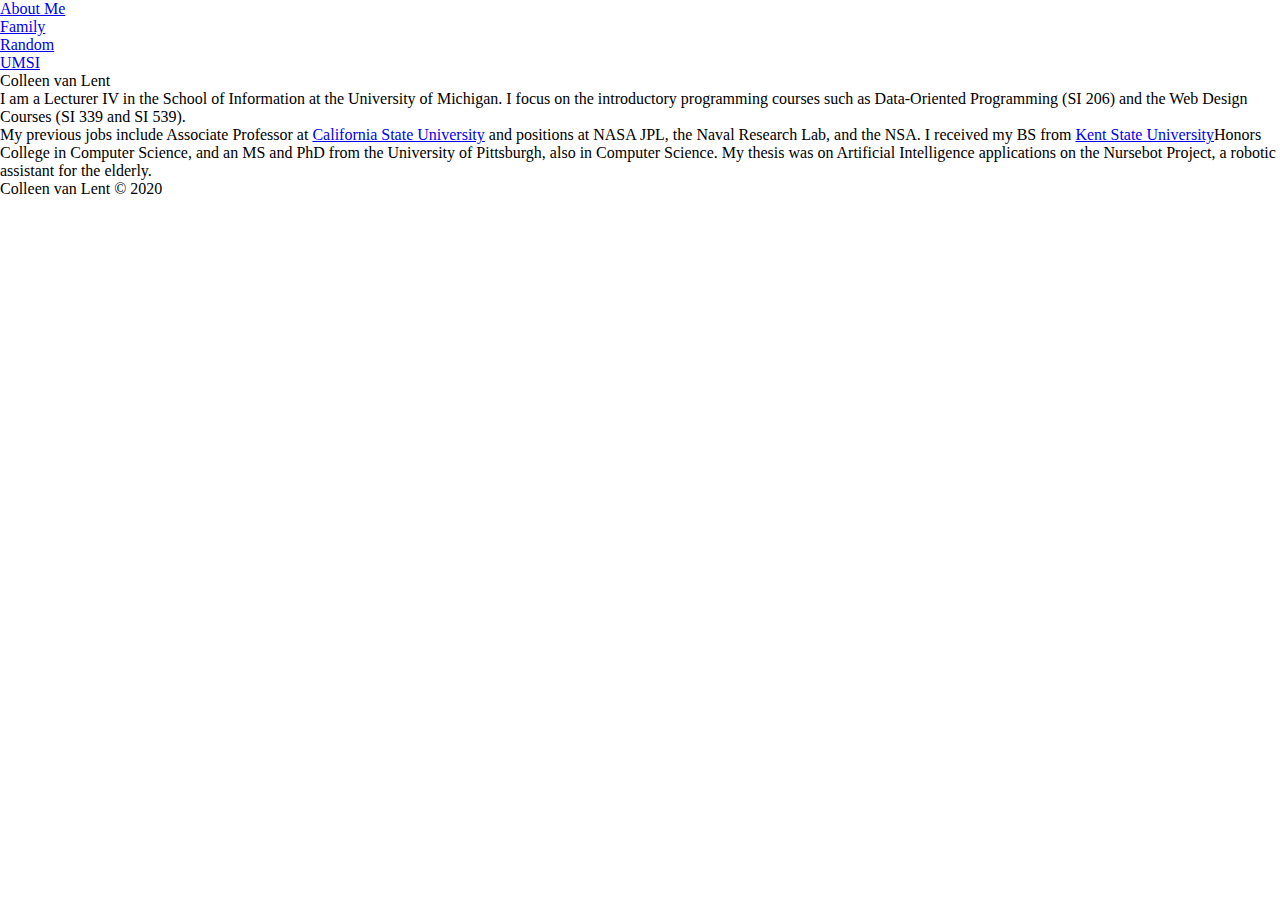
==== index.html @ 28c94f09 "Initial commit" ====
<!DOCTYPE html>
<html lang="en">
<head>
	<meta charset="UTF-8">
	<meta name="viewport" content="width=device-width, initial-scale=1.0">
	<!-- <link rel="icon" href="imgs/favicon.ico"> -->
	<link rel="stylesheet" href="css/html5reset.css">
	<link rel="stylesheet" href="css/style.css">
	<title>About Me</title>
</head>
<body>
	<!-- You do not need to make any changes to this file, but
	you should still review the tags to make sure that you
	are familiar with them. -->
	<header>
		<nav>
			<ul>
				<li><a href = "index.html">About Me</a></li>
				<li><a href = "personal.html">Family</a></li>
				<li><a href = "random.html">Random</a></li>
				<li><a href = "http://www.si.umich.edu">UMSI</a></li>
			</ul>
		</nav>

		<h1>Colleen van Lent</h1>

	</header>

	<main>

		<p>I am a Lecturer IV in the School of Information at the University of Michigan. I focus on the introductory programming courses such as Data-Oriented Programming (SI 206) and the Web Design Courses (SI 339 and SI 539).</p>

		<p>My previous jobs include Associate Professor at <a href = "http://www.csulb.edu">California State University</a> and positions at NASA JPL, the Naval Research Lab, and the NSA. I received my BS from <a href = "http://www.kent.edu">Kent State University</a>Honors College in Computer Science, and an MS and PhD from the University of Pittsburgh, also in Computer Science. My thesis was on Artificial Intelligence applications on the Nursebot Project, a robotic assistant for the elderly.</p>
	</main>

	<footer>
		<p>Colleen van Lent &copy; 2020</p>
	</footer>
</body>
</html>
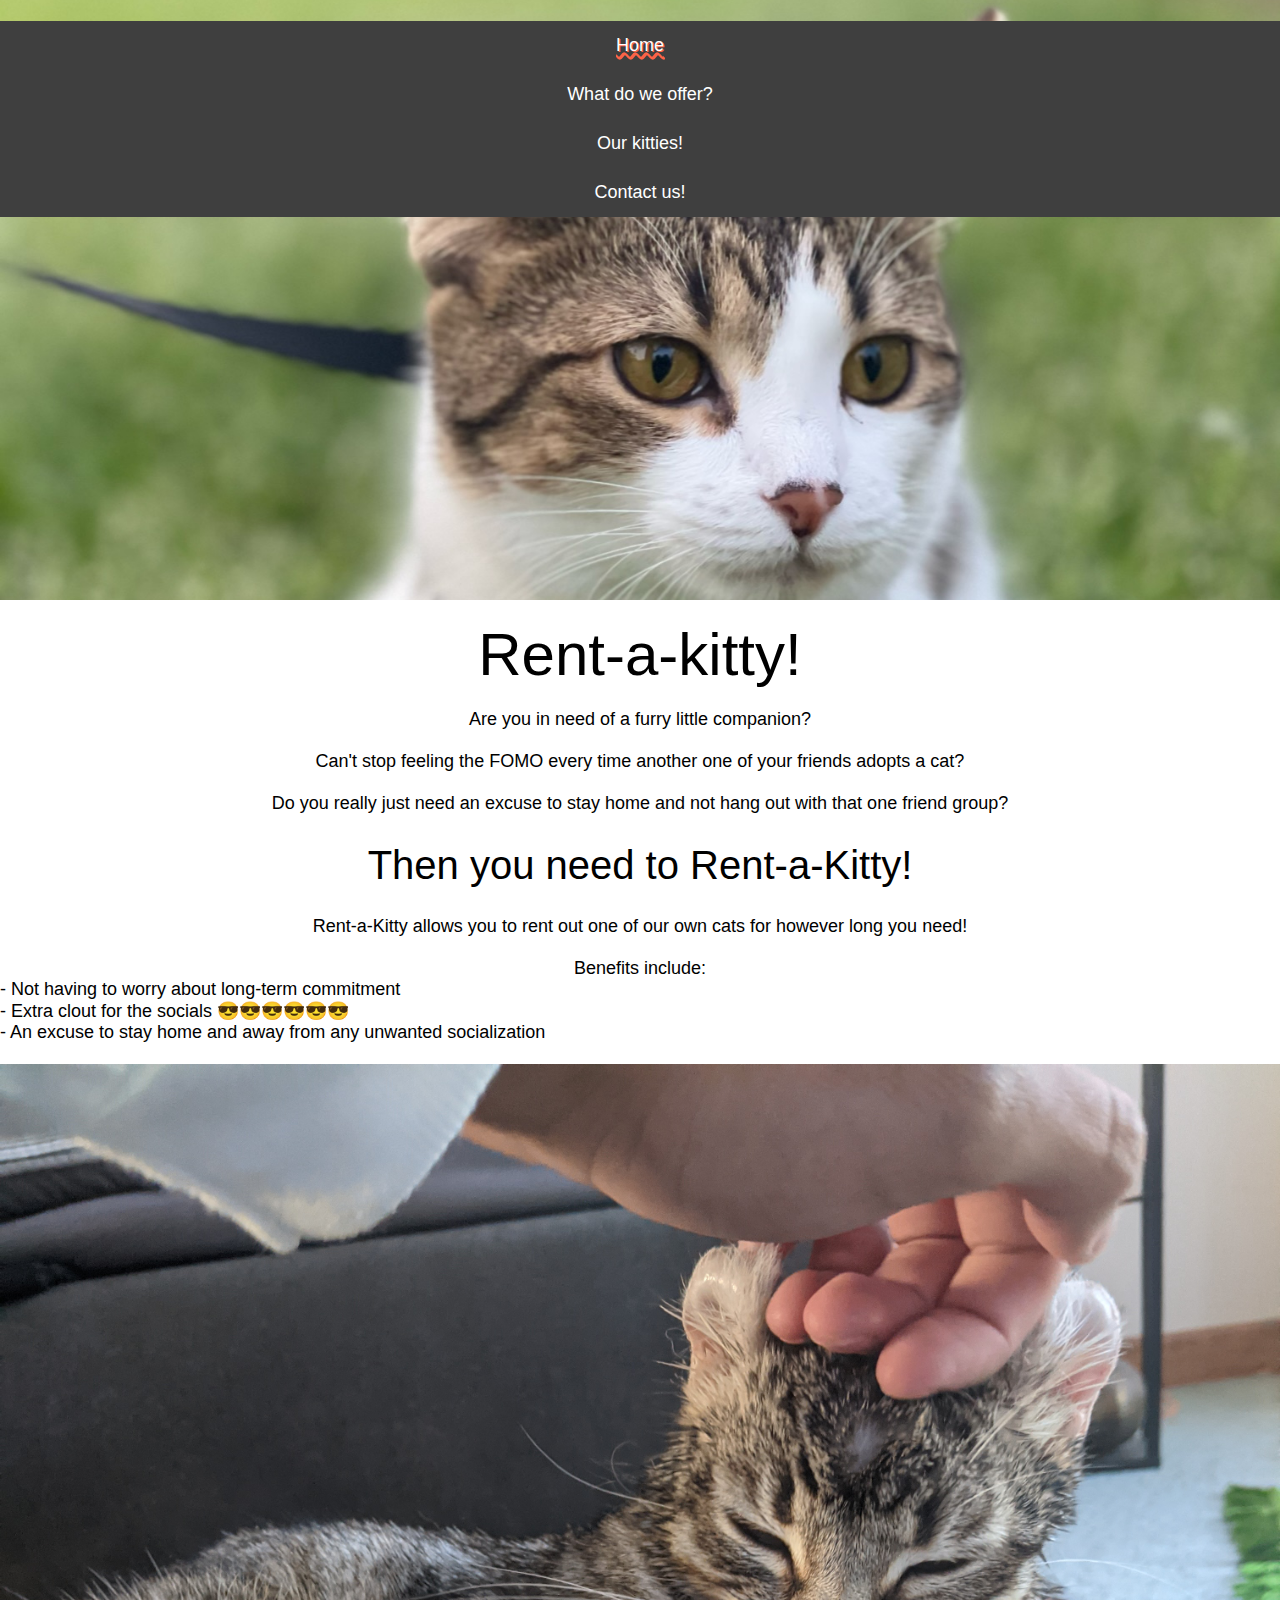
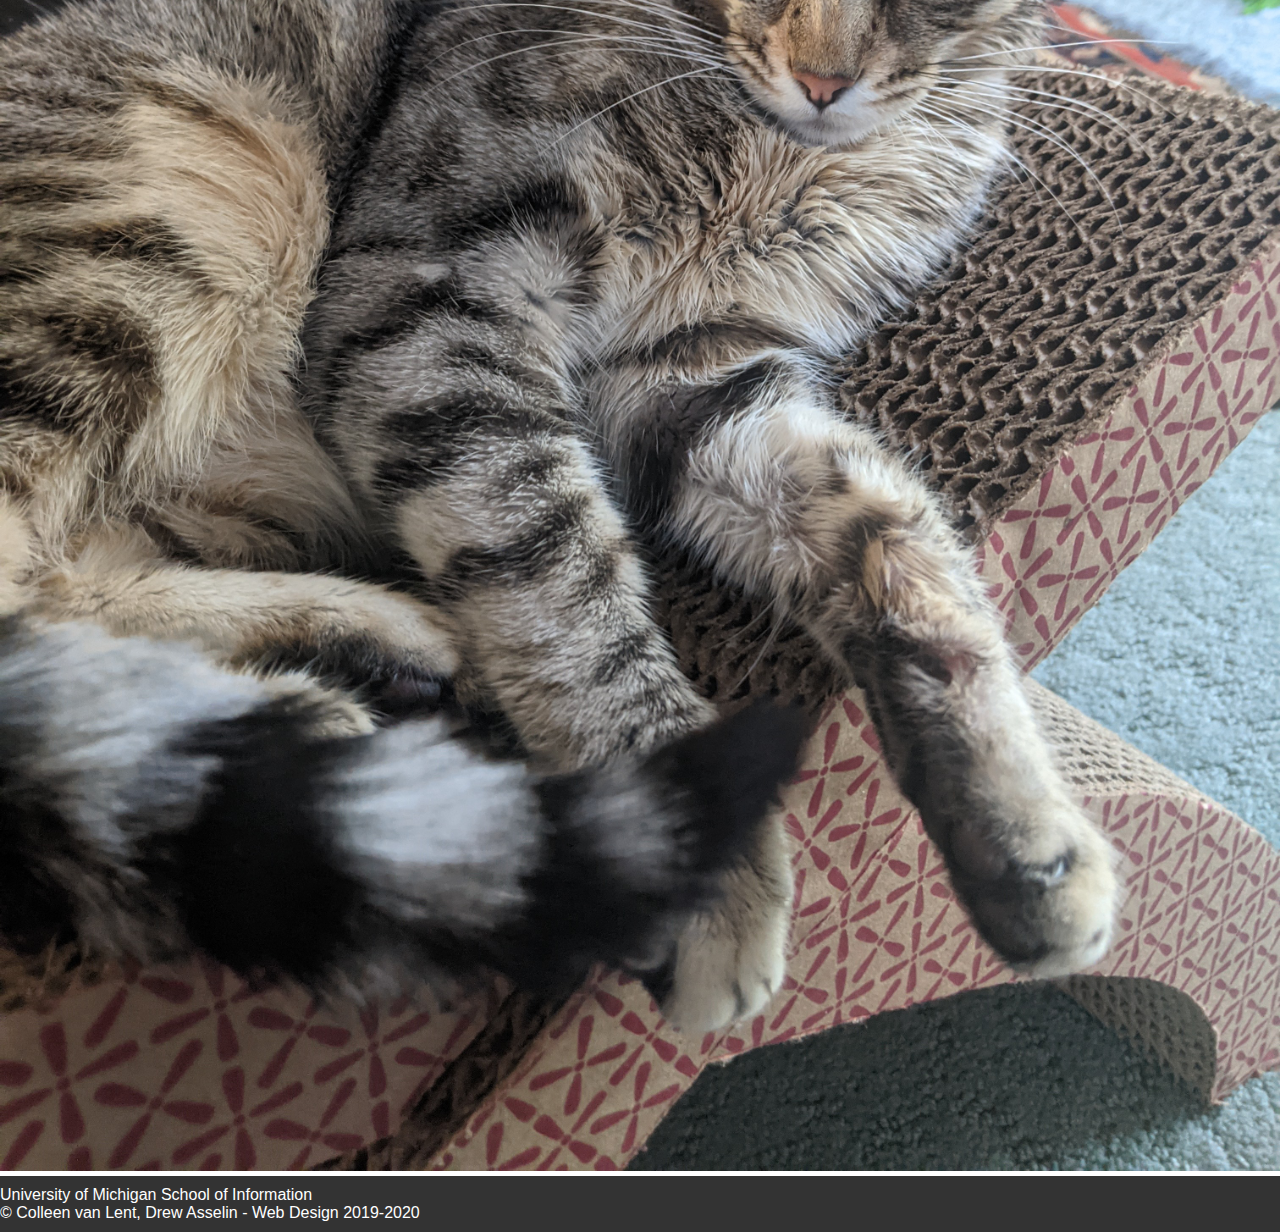
==== commit ad369d71: "Whoops is this the initial commit ahaha" ====
--- a/index.html
+++ b/index.html
@@ -1,40 +1,49 @@
 <!DOCTYPE html>
 <html lang="en">
-<head>
-	<meta charset="UTF-8">
-	<meta name="viewport" content="width=device-width, initial-scale=1.0">
-	<!-- <link rel="icon" href="imgs/favicon.ico"> -->
-	<link rel="stylesheet" href="css/html5reset.css">
-	<link rel="stylesheet" href="css/style.css">
-	<title>About Me</title>
-</head>
+  <head>
+    <meta charset="utf-8">
+    <link rel="stylesheet" type="text/css" href="css/html5reset.css">
+    <link rel="stylesheet" type="text/css" href="css/style.css">
+	<link rel="stylesheet" href="https://use.typekit.net/vra7xxn.css">
+    <title>Rent-a-Kitty - Home</title>
+    </head>
 <body>
-	<!-- You do not need to make any changes to this file, but
-	you should still review the tags to make sure that you
-	are familiar with them. -->
-	<header>
-		<nav>
-			<ul>
-				<li><a href = "index.html">About Me</a></li>
-				<li><a href = "personal.html">Family</a></li>
-				<li><a href = "random.html">Random</a></li>
-				<li><a href = "http://www.si.umich.edu">UMSI</a></li>
-			</ul>
-		</nav>
+  <div class="skip"><a href="#skip">Skip to Main Content</a></div>
+    <header>
+      <img src="images/logo.png" alt="" id = "logo">
+      <nav>
+        <ul class="nav_links">
+			<li class="current"><a href="index.html">Home</a></li>
+			<li><a href="services.html">What do we offer?</a></li>
+			<li><a href="kitties.html">Our kitties!</a></li>
+			<li><a href="contact.html">Contact us!</a></li>
+		</ul>
+    </nav>
+  </header>
+  <main class="about" id="skip">
+	<h1>Rent-a-kitty!</h1>
+<div class="main-text-container">
+  <p class="home">Are you in need of a furry little companion?</p>
+  <br>
+  <p class="home">Can't stop feeling the FOMO every time another one of your friends adopts a cat?</p>
+  <br>
+  <p class="home">Do you really just need an excuse to stay home and not hang out with that one friend group?</p>
+  <br>
+  <h2>Then you need to Rent-a-Kitty!</h2>
+  <br>
+  <p class="home">Rent-a-Kitty allows you to rent out one of our own cats for however long you need!</p>
+  <br>
+  <p class="home">Benefits include:</p>
+  <p>- Not having to worry about long-term commitment</p>
+  <p>- Extra clout for the socials 😎😎😎😎😎😎</p>
+  <p>- An excuse to stay home and away from any unwanted socialization</p>
+  <br>
+  <img src="images/esma-pet-1.jpg" alt="One of our kitties, Esma, being pet on the head">
+</div>
 
-		<h1>Colleen van Lent</h1>
-
-	</header>
-
-	<main>
-
-		<p>I am a Lecturer IV in the School of Information at the University of Michigan. I focus on the introductory programming courses such as Data-Oriented Programming (SI 206) and the Web Design Courses (SI 339 and SI 539).</p>
-
-		<p>My previous jobs include Associate Professor at <a href = "http://www.csulb.edu">California State University</a> and positions at NASA JPL, the Naval Research Lab, and the NSA. I received my BS from <a href = "http://www.kent.edu">Kent State University</a>Honors College in Computer Science, and an MS and PhD from the University of Pittsburgh, also in Computer Science. My thesis was on Artificial Intelligence applications on the Nursebot Project, a robotic assistant for the elderly.</p>
-	</main>
-
-	<footer>
-		<p>Colleen van Lent &copy; 2020</p>
-	</footer>
+<footer>
+	<p>University of Michigan School of Information <br/>
+	  &copy; Colleen van Lent, Drew Asselin - Web Design 2019-2020</p>
+  </footer>
 </body>
-</html>
+</html>--- a/css/style.css
+++ b/css/style.css
@@ -0,0 +1,135 @@
+html{
+    scroll-behavior: smooth;
+}
+
+body{
+  margin:auto;
+  font-family: museo-slab, sans-serif;
+  font-size: 18px;
+}
+
+h1{
+  font-size: 60px;
+  padding-top: 20px;
+  padding-bottom: 20px;
+  text-align: center;
+}
+
+h2{
+    font-size: 40px;
+    line-height: 1.5;
+    text-align: center;
+}
+
+h3{
+    font-size: 30px;
+}
+
+.home{
+    text-align: center;
+}
+
+nav{
+margin: 0;
+padding: 0;
+width: 100%;
+}
+
+nav ul{
+  list-style-type: none;
+  margin: 0 auto;
+  padding: 0;
+  overflow: hidden;
+  background-color: #3f3f3f;
+}
+
+nav a{
+  display: block;
+  color: white;
+  text-align: center;
+  padding: 14px 16px;
+  text-decoration-line: none;
+}
+
+nav li:hover{
+  background-color: #8e8e8e;
+  text-decoration: underline;
+}
+
+  .current{
+  text-decoration: underline wavy tomato 2px;
+  text-shadow: 1px 1px tomato;
+}
+
+.skip a{
+  background: white;
+  left: 0px;
+  padding: 6px;
+  position: absolute;
+  top: -40px;
+  -webkit-transition: top 1s ease-out;
+  transition: top 1s ease-out;
+  z-index: 1;
+}
+
+.skip a:focus{
+  position: absolute;
+  transition: none;
+  left:0px;
+  top:0px;
+}
+
+*:focus {
+  border: 2px solid black;
+}
+
+.container{
+
+  display: grid;
+  grid-template-rows: 10% 30% auto 20%;
+  display: inline-block;
+  align-items: stretch;
+  width: 100%;
+}
+
+/* Header */
+header {
+  background-attachment: fixed; /* Parallax effect */
+  background-position: center; /* Parallax effect */
+  background-size: cover; /* Parallax effect */
+  color: white;
+  height: 600px; /* Parallax effect */
+
+  /* YOUR CODE HERE; */
+  grid-column: 1 / -1;
+  grid-row: 1 / span 1;
+  background-image: url('../images/sona-grass.JPG');
+  background-repeat: no-repeat;
+}
+
+.services{
+    background-image: url('../images/esma-grass-flat.jpg');
+}
+
+.kitties{
+    background-image: url('../images/esma-sleep-ottoman.jpg');
+}
+
+.contact{
+    background-image: url('../images/sona-study-buddy.JPG');
+}
+
+footer{
+  position: sticky;
+  height: 20%;
+  width: 100%;
+  color: white;
+  background-color: #333;
+  font-size: 16px;
+  text-align: left;
+  padding-top: 10px;
+  padding-bottom: 10px;
+
+  grid-column: 0 / -1;
+  grid-row: 0 / span 4;
+}
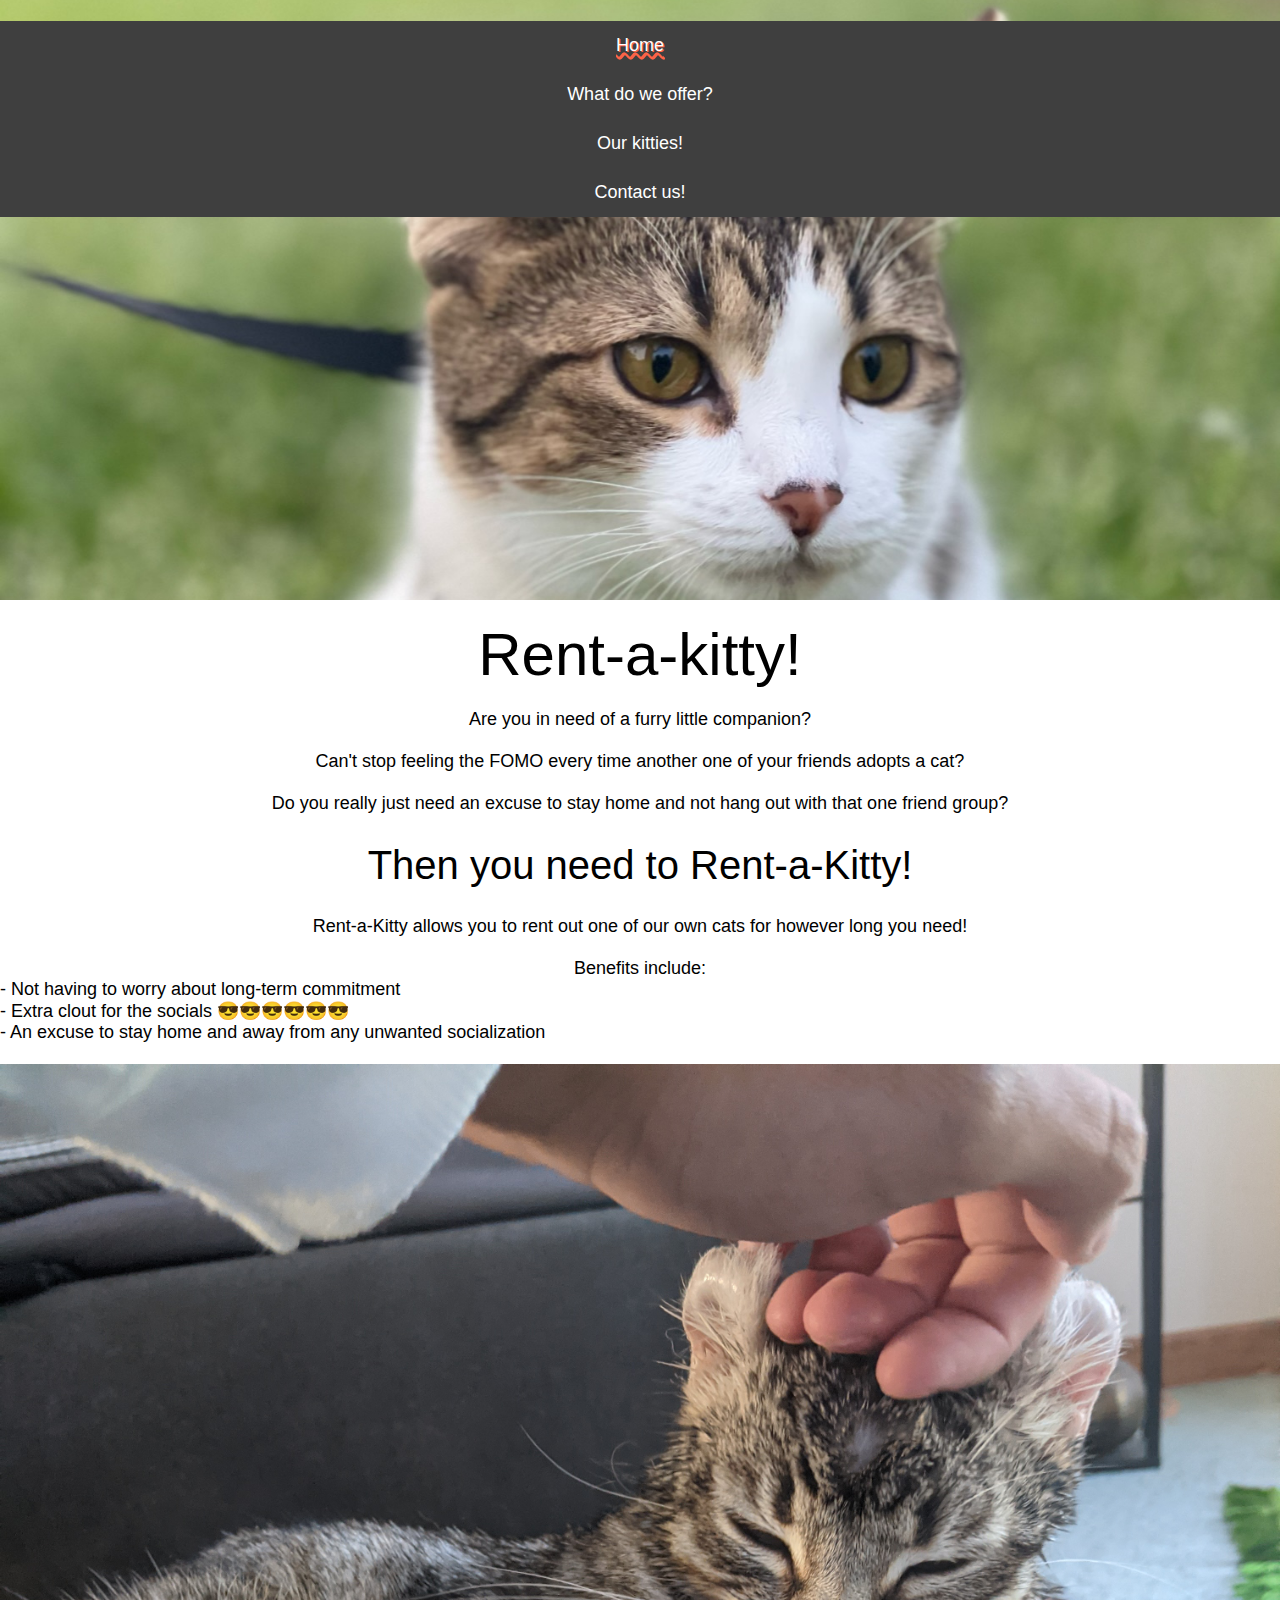
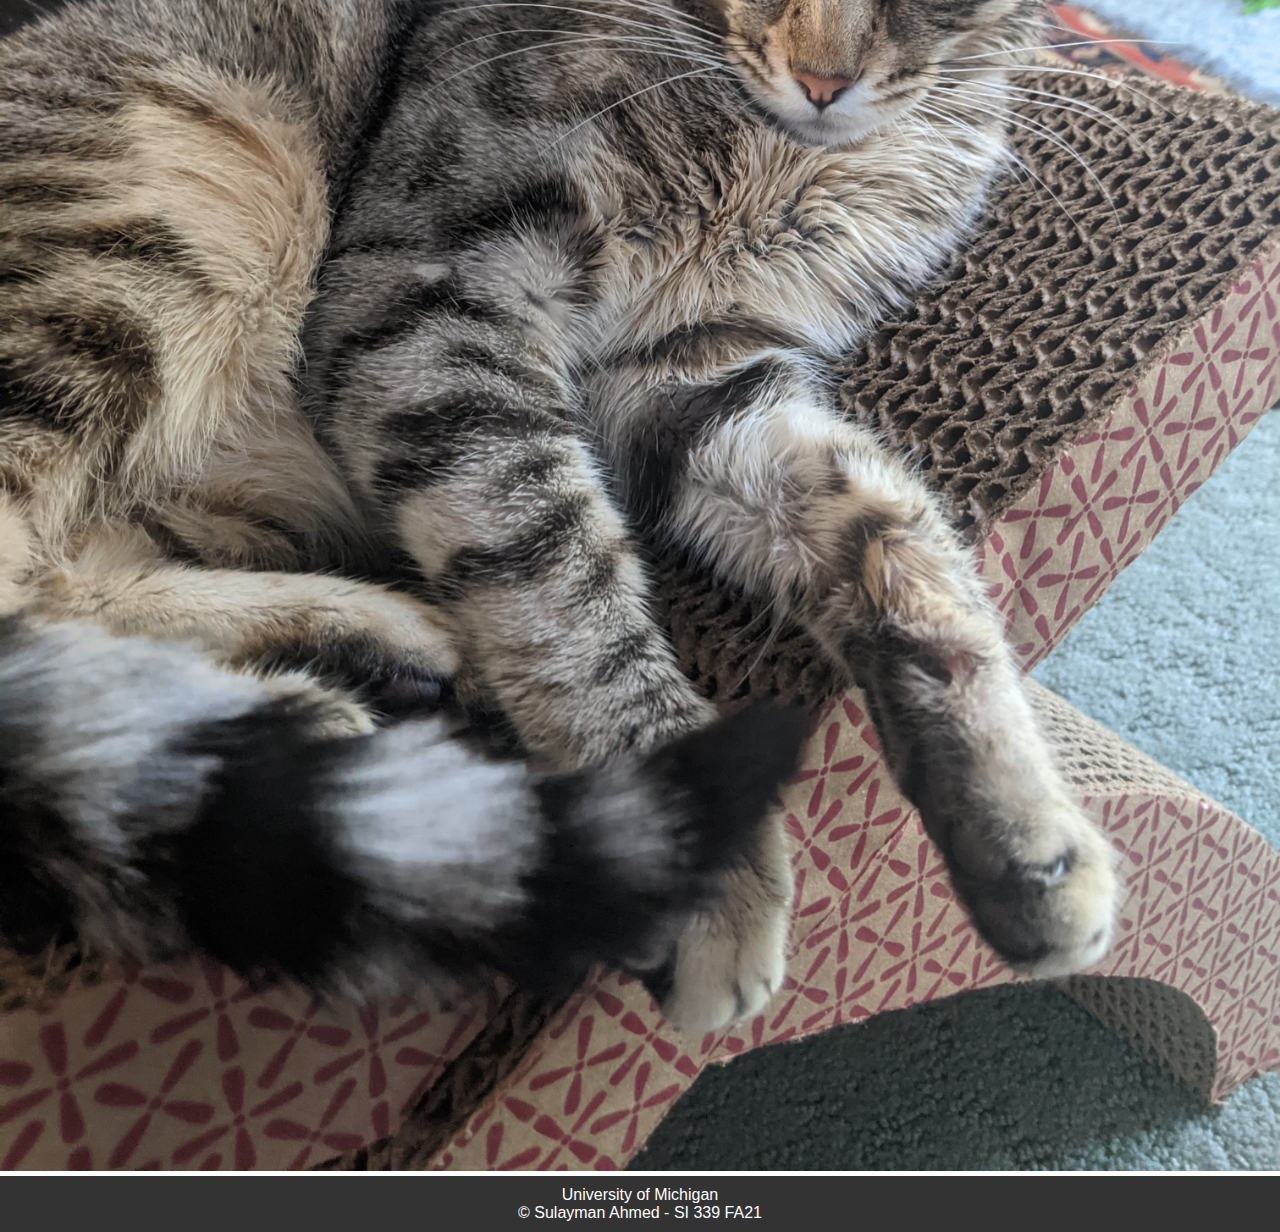
==== commit e8daf8b1: "Slight modifications for mobile view submission" ====
--- a/index.html
+++ b/index.html
@@ -42,8 +42,8 @@
 </div>
 
 <footer>
-	<p>University of Michigan School of Information <br/>
-	  &copy; Colleen van Lent, Drew Asselin - Web Design 2019-2020</p>
+	<p class="home">University of Michigan <br/>
+	  &copy; Sulayman Ahmed - SI 339 FA21</p>
   </footer>
 </body>
 </html>--- a/css/style.css
+++ b/css/style.css
@@ -23,6 +23,7 @@
 
 h3{
     font-size: 30px;
+    text-align: center;
 }
 
 .home{
@@ -36,11 +37,10 @@
 }
 
 nav ul{
-  list-style-type: none;
+  background-color: #3f3f3f;
   margin: 0 auto;
   padding: 0;
   overflow: hidden;
-  background-color: #3f3f3f;
 }
 
 nav a{
@@ -126,7 +126,7 @@
   color: white;
   background-color: #333;
   font-size: 16px;
-  text-align: left;
+  text-align: center;
   padding-top: 10px;
   padding-bottom: 10px;
 
